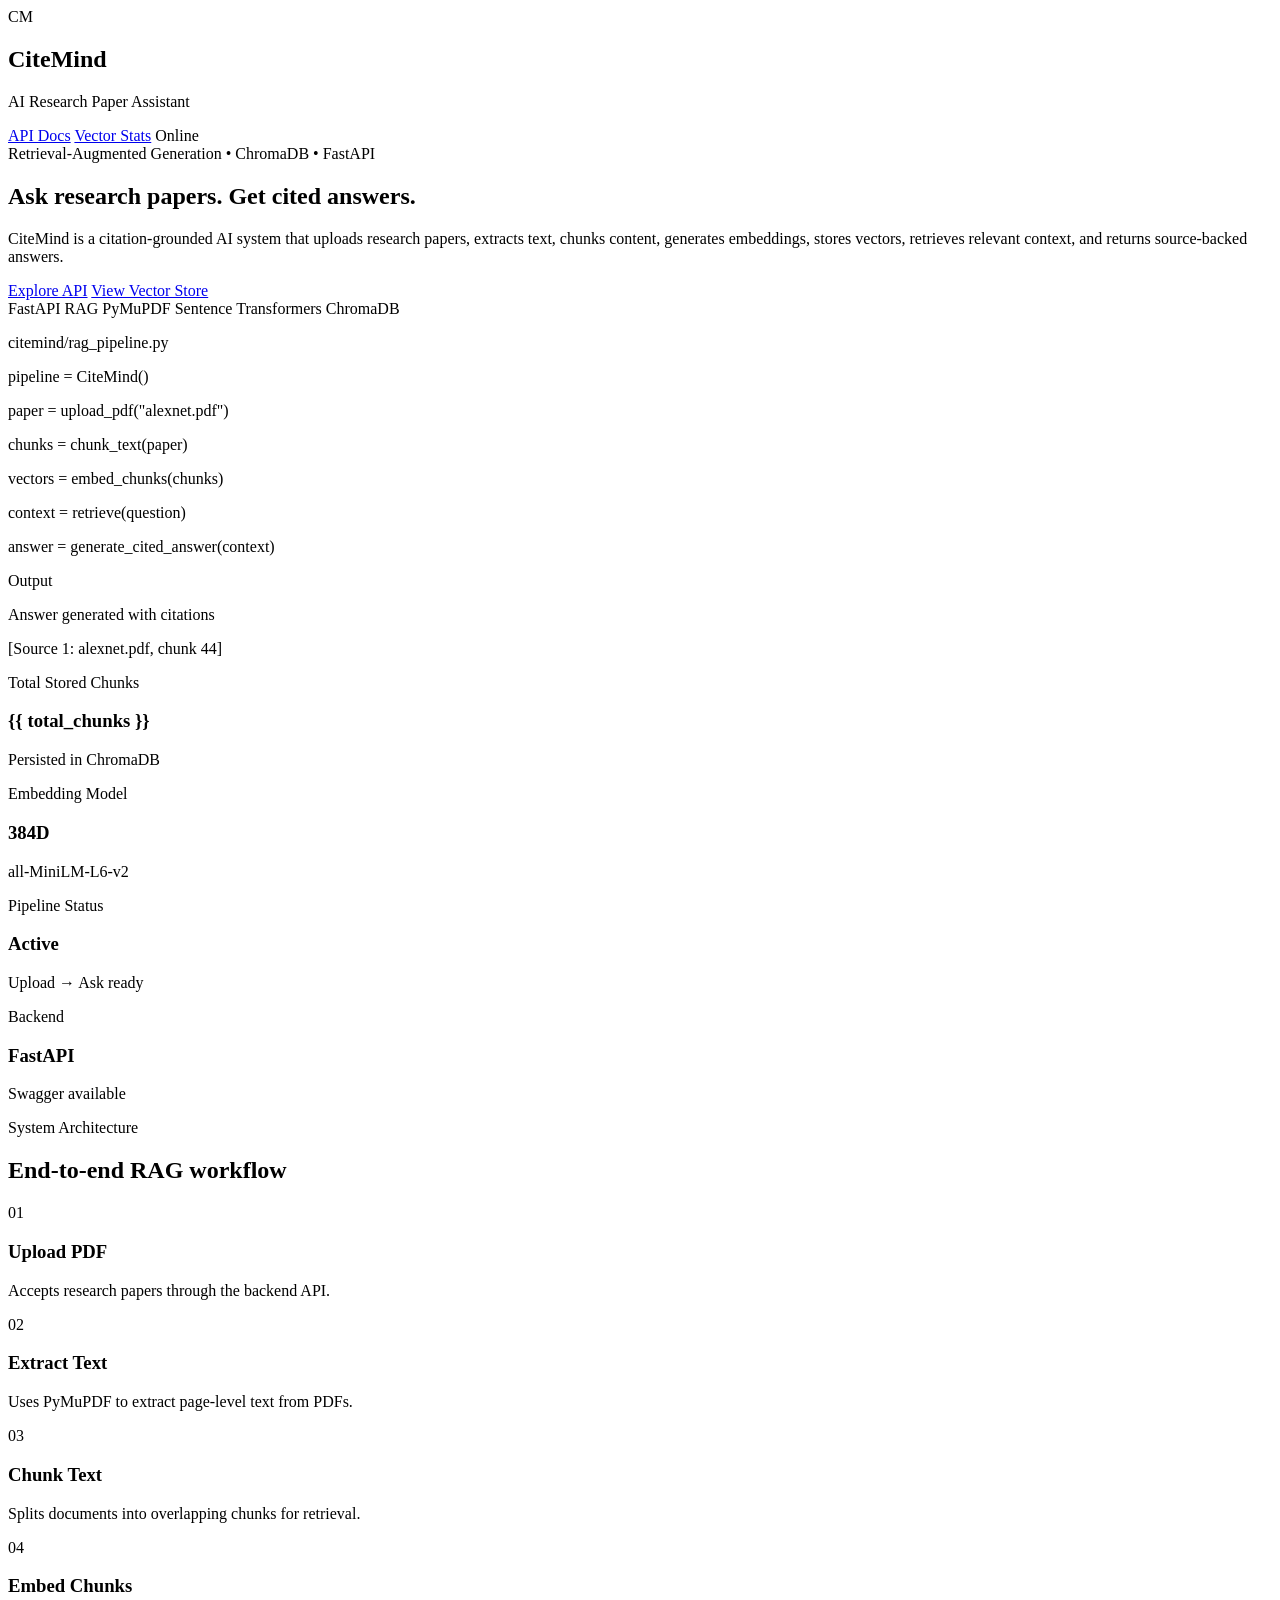
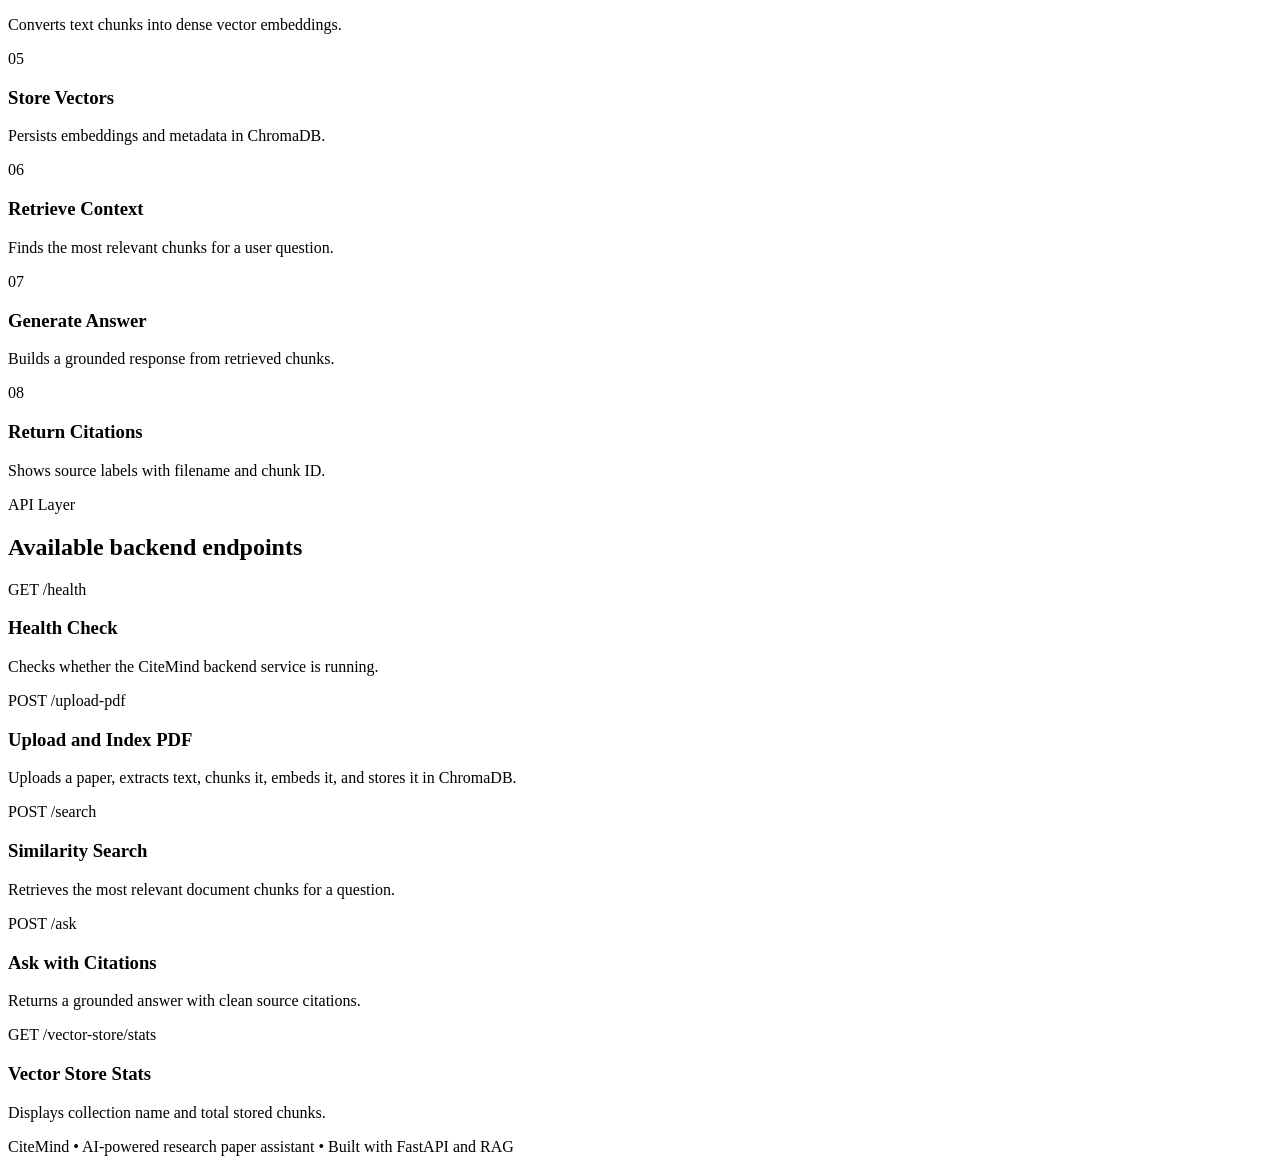
==== backend/app/templates/index.html @ 225914d4 "Add premium backend dashboard and API console UI" ====
<!DOCTYPE html>
<html lang="en">
<head>
    <meta charset="UTF-8">
    <meta name="viewport" content="width=device-width, initial-scale=1.0">
    <title>CiteMind | AI Research Assistant</title>
    <link rel="stylesheet" href="/static/style.css">
</head>
<body>
    <div class="background-glow glow-one"></div>
    <div class="background-glow glow-two"></div>
    <div class="background-grid"></div>

    <nav class="navbar">
        <div class="brand">
            <div class="logo">CM</div>
            <div>
                <h2>CiteMind</h2>
                <p>AI Research Paper Assistant</p>
            </div>
        </div>

        <div class="nav-actions">
            <a href="/docs">API Docs</a>
            <a href="/vector-store/stats">Vector Stats</a>
            <span class="status-pill">
                <span class="pulse"></span>
                Online
            </span>
        </div>
    </nav>

    <main class="container">
        <section class="hero">
            <div class="hero-content">
                <div class="badge">
                    Retrieval-Augmented Generation • ChromaDB • FastAPI
                </div>

                <h1>
                    Ask research papers.
                    <span>Get cited answers.</span>
                </h1>

                <p class="hero-text">
                    CiteMind is a citation-grounded AI system that uploads research papers,
                    extracts text, chunks content, generates embeddings, stores vectors,
                    retrieves relevant context, and returns source-backed answers.
                </p>

                <div class="hero-buttons">
                    <a href="/docs" class="btn btn-primary">Explore API</a>
                    <a href="/vector-store/stats" class="btn btn-secondary">View Vector Store</a>
                </div>

                <div class="tech-row">
                    <span>FastAPI</span>
                    <span>RAG</span>
                    <span>PyMuPDF</span>
                    <span>Sentence Transformers</span>
                    <span>ChromaDB</span>
                </div>
            </div>

            <div class="hero-panel">
                <div class="terminal-header">
                    <span></span>
                    <span></span>
                    <span></span>
                    <p>citemind/rag_pipeline.py</p>
                </div>

                <div class="code-card">
                    <p><span class="code-purple">pipeline</span> = CiteMind()</p>
                    <p>paper = <span class="code-blue">upload_pdf</span>("alexnet.pdf")</p>
                    <p>chunks = <span class="code-blue">chunk_text</span>(paper)</p>
                    <p>vectors = <span class="code-blue">embed_chunks</span>(chunks)</p>
                    <p>context = <span class="code-blue">retrieve</span>(question)</p>
                    <p>answer = <span class="code-green">generate_cited_answer</span>(context)</p>
                </div>

                <div class="mini-output">
                    <p class="output-title">Output</p>
                    <p>Answer generated with citations</p>
                    <p>[Source 1: alexnet.pdf, chunk 44]</p>
                </div>
            </div>
        </section>

        <section class="stats">
            <div class="stat-card">
                <p>Total Stored Chunks</p>
                <h3>{{ total_chunks }}</h3>
                <span>Persisted in ChromaDB</span>
            </div>

            <div class="stat-card">
                <p>Embedding Model</p>
                <h3>384D</h3>
                <span>all-MiniLM-L6-v2</span>
            </div>

            <div class="stat-card">
                <p>Pipeline Status</p>
                <h3>Active</h3>
                <span>Upload → Ask ready</span>
            </div>

            <div class="stat-card">
                <p>Backend</p>
                <h3>FastAPI</h3>
                <span>Swagger available</span>
            </div>
        </section>

        <section class="section">
            <div class="section-heading">
                <p>System Architecture</p>
                <h2>End-to-end RAG workflow</h2>
            </div>

            <div class="pipeline">
                <div class="pipeline-step">
                    <div class="step-number">01</div>
                    <h3>Upload PDF</h3>
                    <p>Accepts research papers through the backend API.</p>
                </div>

                <div class="pipeline-step">
                    <div class="step-number">02</div>
                    <h3>Extract Text</h3>
                    <p>Uses PyMuPDF to extract page-level text from PDFs.</p>
                </div>

                <div class="pipeline-step">
                    <div class="step-number">03</div>
                    <h3>Chunk Text</h3>
                    <p>Splits documents into overlapping chunks for retrieval.</p>
                </div>

                <div class="pipeline-step">
                    <div class="step-number">04</div>
                    <h3>Embed Chunks</h3>
                    <p>Converts text chunks into dense vector embeddings.</p>
                </div>

                <div class="pipeline-step">
                    <div class="step-number">05</div>
                    <h3>Store Vectors</h3>
                    <p>Persists embeddings and metadata in ChromaDB.</p>
                </div>

                <div class="pipeline-step">
                    <div class="step-number">06</div>
                    <h3>Retrieve Context</h3>
                    <p>Finds the most relevant chunks for a user question.</p>
                </div>

                <div class="pipeline-step">
                    <div class="step-number">07</div>
                    <h3>Generate Answer</h3>
                    <p>Builds a grounded response from retrieved chunks.</p>
                </div>

                <div class="pipeline-step">
                    <div class="step-number">08</div>
                    <h3>Return Citations</h3>
                    <p>Shows source labels with filename and chunk ID.</p>
                </div>
            </div>
        </section>

        <section class="section endpoints-section">
            <div class="section-heading">
                <p>API Layer</p>
                <h2>Available backend endpoints</h2>
            </div>

            <div class="endpoint-grid">
                <div class="endpoint-card">
                    <div class="endpoint-top">
                        <span class="method get">GET</span>
                        <span class="endpoint-path">/health</span>
                    </div>
                    <h3>Health Check</h3>
                    <p>Checks whether the CiteMind backend service is running.</p>
                </div>

                <div class="endpoint-card featured">
                    <div class="endpoint-top">
                        <span class="method post">POST</span>
                        <span class="endpoint-path">/upload-pdf</span>
                    </div>
                    <h3>Upload and Index PDF</h3>
                    <p>Uploads a paper, extracts text, chunks it, embeds it, and stores it in ChromaDB.</p>
                </div>

                <div class="endpoint-card">
                    <div class="endpoint-top">
                        <span class="method post">POST</span>
                        <span class="endpoint-path">/search</span>
                    </div>
                    <h3>Similarity Search</h3>
                    <p>Retrieves the most relevant document chunks for a question.</p>
                </div>

                <div class="endpoint-card featured">
                    <div class="endpoint-top">
                        <span class="method post">POST</span>
                        <span class="endpoint-path">/ask</span>
                    </div>
                    <h3>Ask with Citations</h3>
                    <p>Returns a grounded answer with clean source citations.</p>
                </div>

                <div class="endpoint-card">
                    <div class="endpoint-top">
                        <span class="method get">GET</span>
                        <span class="endpoint-path">/vector-store/stats</span>
                    </div>
                    <h3>Vector Store Stats</h3>
                    <p>Displays collection name and total stored chunks.</p>
                </div>
            </div>
        </section>
    </main>

    <footer>
        <p>CiteMind • AI-powered research paper assistant • Built with FastAPI and RAG</p>
    </footer>
</body>
</html>
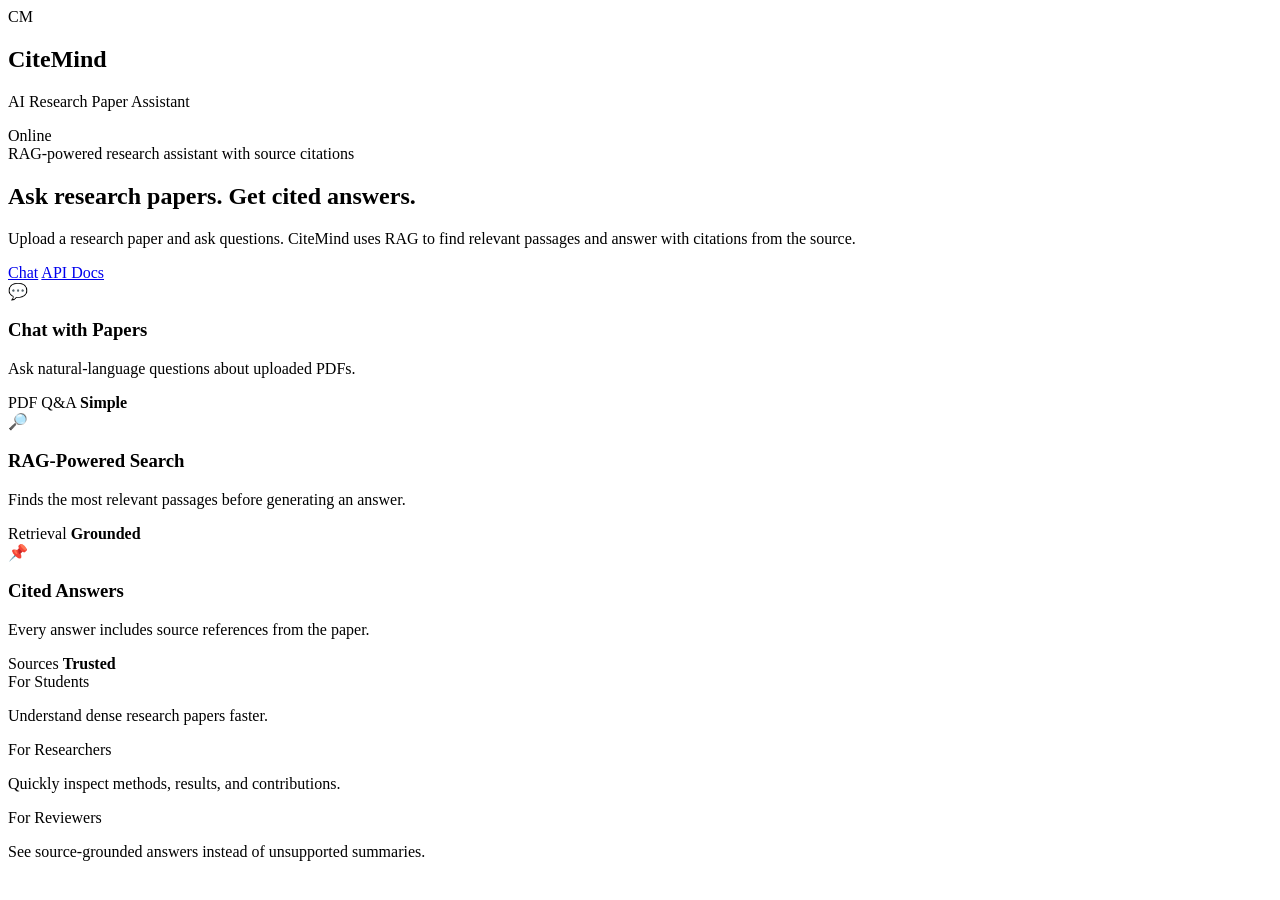
==== commit 84c5de9e: "Improve dashboard UI" ====
--- a/backend/app/templates/index.html
+++ b/backend/app/templates/index.html
@@ -1,232 +1,117 @@
 <!DOCTYPE html>
 <html lang="en">
 <head>
-    <meta charset="UTF-8">
-    <meta name="viewport" content="width=device-width, initial-scale=1.0">
-    <title>CiteMind | AI Research Assistant</title>
-    <link rel="stylesheet" href="/static/style.css">
+    <meta charset="UTF-8" />
+    <meta name="viewport" content="width=device-width, initial-scale=1.0" />
+    <title>CiteMind | AI Research Paper Assistant</title>
+    <link rel="stylesheet" href="/static/style.css" />
 </head>
+
 <body>
+    <div class="background-grid"></div>
     <div class="background-glow glow-one"></div>
     <div class="background-glow glow-two"></div>
-    <div class="background-grid"></div>
 
     <nav class="navbar">
-        <div class="brand">
+        <div class="nav-brand">
             <div class="logo">CM</div>
             <div>
-                <h2>CiteMind</h2>
+                <h1>CiteMind</h1>
                 <p>AI Research Paper Assistant</p>
             </div>
         </div>
 
-        <div class="nav-actions">
-            <a href="/docs">API Docs</a>
-            <a href="/vector-store/stats">Vector Stats</a>
-            <span class="status-pill">
-                <span class="pulse"></span>
-                Online
-            </span>
+        <div class="status-pill">
+            <span></span>
+            Online
         </div>
     </nav>
 
-    <main class="container">
-        <section class="hero">
-            <div class="hero-content">
-                <div class="badge">
-                    Retrieval-Augmented Generation • ChromaDB • FastAPI
+    <main class="hero">
+        <section class="hero-content">
+            <div class="tech-pill">
+                RAG-powered research assistant with source citations
+            </div>
+
+            <h2>
+                Ask research papers.
+                <span>Get cited answers.</span>
+            </h2>
+
+            <p class="hero-text">
+                Upload a research paper and ask questions. CiteMind uses RAG to find relevant passages
+                and answer with citations from the source.
+            </p>
+
+            <div class="hero-buttons">
+                <a href="/app" class="primary-btn">Chat</a>
+                <a href="/docs" class="secondary-btn">API Docs</a>
+            </div>
+        </section>
+
+        <section class="feature-panel">
+            <div class="feature-card main-feature">
+                <div class="feature-left">
+                    <div class="feature-icon">💬</div>
+                    <div>
+                        <h3>Chat with Papers</h3>
+                        <p>Ask natural-language questions about uploaded PDFs.</p>
+                    </div>
                 </div>
 
-                <h1>
-                    Ask research papers.
-                    <span>Get cited answers.</span>
-                </h1>
-
-                <p class="hero-text">
-                    CiteMind is a citation-grounded AI system that uploads research papers,
-                    extracts text, chunks content, generates embeddings, stores vectors,
-                    retrieves relevant context, and returns source-backed answers.
-                </p>
-
-                <div class="hero-buttons">
-                    <a href="/docs" class="btn btn-primary">Explore API</a>
-                    <a href="/vector-store/stats" class="btn btn-secondary">View Vector Store</a>
-                </div>
-
-                <div class="tech-row">
-                    <span>FastAPI</span>
-                    <span>RAG</span>
-                    <span>PyMuPDF</span>
-                    <span>Sentence Transformers</span>
-                    <span>ChromaDB</span>
+                <div class="feature-meta">
+                    <span>PDF Q&A</span>
+                    <strong>Simple</strong>
                 </div>
             </div>
 
-            <div class="hero-panel">
-                <div class="terminal-header">
-                    <span></span>
-                    <span></span>
-                    <span></span>
-                    <p>citemind/rag_pipeline.py</p>
+            <div class="feature-card">
+                <div class="feature-left">
+                    <div class="feature-icon">🔎</div>
+                    <div>
+                        <h3>RAG-Powered Search</h3>
+                        <p>Finds the most relevant passages before generating an answer.</p>
+                    </div>
                 </div>
 
-                <div class="code-card">
-                    <p><span class="code-purple">pipeline</span> = CiteMind()</p>
-                    <p>paper = <span class="code-blue">upload_pdf</span>("alexnet.pdf")</p>
-                    <p>chunks = <span class="code-blue">chunk_text</span>(paper)</p>
-                    <p>vectors = <span class="code-blue">embed_chunks</span>(chunks)</p>
-                    <p>context = <span class="code-blue">retrieve</span>(question)</p>
-                    <p>answer = <span class="code-green">generate_cited_answer</span>(context)</p>
+                <div class="feature-meta">
+                    <span>Retrieval</span>
+                    <strong>Grounded</strong>
+                </div>
+            </div>
+
+            <div class="feature-card">
+                <div class="feature-left">
+                    <div class="feature-icon">📌</div>
+                    <div>
+                        <h3>Cited Answers</h3>
+                        <p>Every answer includes source references from the paper.</p>
+                    </div>
                 </div>
 
-                <div class="mini-output">
-                    <p class="output-title">Output</p>
-                    <p>Answer generated with citations</p>
-                    <p>[Source 1: alexnet.pdf, chunk 44]</p>
-                </div>
-            </div>
-        </section>
-
-        <section class="stats">
-            <div class="stat-card">
-                <p>Total Stored Chunks</p>
-                <h3>{{ total_chunks }}</h3>
-                <span>Persisted in ChromaDB</span>
-            </div>
-
-            <div class="stat-card">
-                <p>Embedding Model</p>
-                <h3>384D</h3>
-                <span>all-MiniLM-L6-v2</span>
-            </div>
-
-            <div class="stat-card">
-                <p>Pipeline Status</p>
-                <h3>Active</h3>
-                <span>Upload → Ask ready</span>
-            </div>
-
-            <div class="stat-card">
-                <p>Backend</p>
-                <h3>FastAPI</h3>
-                <span>Swagger available</span>
-            </div>
-        </section>
-
-        <section class="section">
-            <div class="section-heading">
-                <p>System Architecture</p>
-                <h2>End-to-end RAG workflow</h2>
-            </div>
-
-            <div class="pipeline">
-                <div class="pipeline-step">
-                    <div class="step-number">01</div>
-                    <h3>Upload PDF</h3>
-                    <p>Accepts research papers through the backend API.</p>
-                </div>
-
-                <div class="pipeline-step">
-                    <div class="step-number">02</div>
-                    <h3>Extract Text</h3>
-                    <p>Uses PyMuPDF to extract page-level text from PDFs.</p>
-                </div>
-
-                <div class="pipeline-step">
-                    <div class="step-number">03</div>
-                    <h3>Chunk Text</h3>
-                    <p>Splits documents into overlapping chunks for retrieval.</p>
-                </div>
-
-                <div class="pipeline-step">
-                    <div class="step-number">04</div>
-                    <h3>Embed Chunks</h3>
-                    <p>Converts text chunks into dense vector embeddings.</p>
-                </div>
-
-                <div class="pipeline-step">
-                    <div class="step-number">05</div>
-                    <h3>Store Vectors</h3>
-                    <p>Persists embeddings and metadata in ChromaDB.</p>
-                </div>
-
-                <div class="pipeline-step">
-                    <div class="step-number">06</div>
-                    <h3>Retrieve Context</h3>
-                    <p>Finds the most relevant chunks for a user question.</p>
-                </div>
-
-                <div class="pipeline-step">
-                    <div class="step-number">07</div>
-                    <h3>Generate Answer</h3>
-                    <p>Builds a grounded response from retrieved chunks.</p>
-                </div>
-
-                <div class="pipeline-step">
-                    <div class="step-number">08</div>
-                    <h3>Return Citations</h3>
-                    <p>Shows source labels with filename and chunk ID.</p>
-                </div>
-            </div>
-        </section>
-
-        <section class="section endpoints-section">
-            <div class="section-heading">
-                <p>API Layer</p>
-                <h2>Available backend endpoints</h2>
-            </div>
-
-            <div class="endpoint-grid">
-                <div class="endpoint-card">
-                    <div class="endpoint-top">
-                        <span class="method get">GET</span>
-                        <span class="endpoint-path">/health</span>
-                    </div>
-                    <h3>Health Check</h3>
-                    <p>Checks whether the CiteMind backend service is running.</p>
-                </div>
-
-                <div class="endpoint-card featured">
-                    <div class="endpoint-top">
-                        <span class="method post">POST</span>
-                        <span class="endpoint-path">/upload-pdf</span>
-                    </div>
-                    <h3>Upload and Index PDF</h3>
-                    <p>Uploads a paper, extracts text, chunks it, embeds it, and stores it in ChromaDB.</p>
-                </div>
-
-                <div class="endpoint-card">
-                    <div class="endpoint-top">
-                        <span class="method post">POST</span>
-                        <span class="endpoint-path">/search</span>
-                    </div>
-                    <h3>Similarity Search</h3>
-                    <p>Retrieves the most relevant document chunks for a question.</p>
-                </div>
-
-                <div class="endpoint-card featured">
-                    <div class="endpoint-top">
-                        <span class="method post">POST</span>
-                        <span class="endpoint-path">/ask</span>
-                    </div>
-                    <h3>Ask with Citations</h3>
-                    <p>Returns a grounded answer with clean source citations.</p>
-                </div>
-
-                <div class="endpoint-card">
-                    <div class="endpoint-top">
-                        <span class="method get">GET</span>
-                        <span class="endpoint-path">/vector-store/stats</span>
-                    </div>
-                    <h3>Vector Store Stats</h3>
-                    <p>Displays collection name and total stored chunks.</p>
+                <div class="feature-meta">
+                    <span>Sources</span>
+                    <strong>Trusted</strong>
                 </div>
             </div>
         </section>
     </main>
 
-    <footer>
-        <p>CiteMind • AI-powered research paper assistant • Built with FastAPI and RAG</p>
-    </footer>
+    <section class="trust-section">
+        <div class="trust-card">
+            <span>For Students</span>
+            <p>Understand dense research papers faster.</p>
+        </div>
+
+        <div class="trust-card">
+            <span>For Researchers</span>
+            <p>Quickly inspect methods, results, and contributions.</p>
+        </div>
+
+        <div class="trust-card">
+            <span>For Reviewers</span>
+            <p>See source-grounded answers instead of unsupported summaries.</p>
+        </div>
+    </section>
 </body>
 </html>
